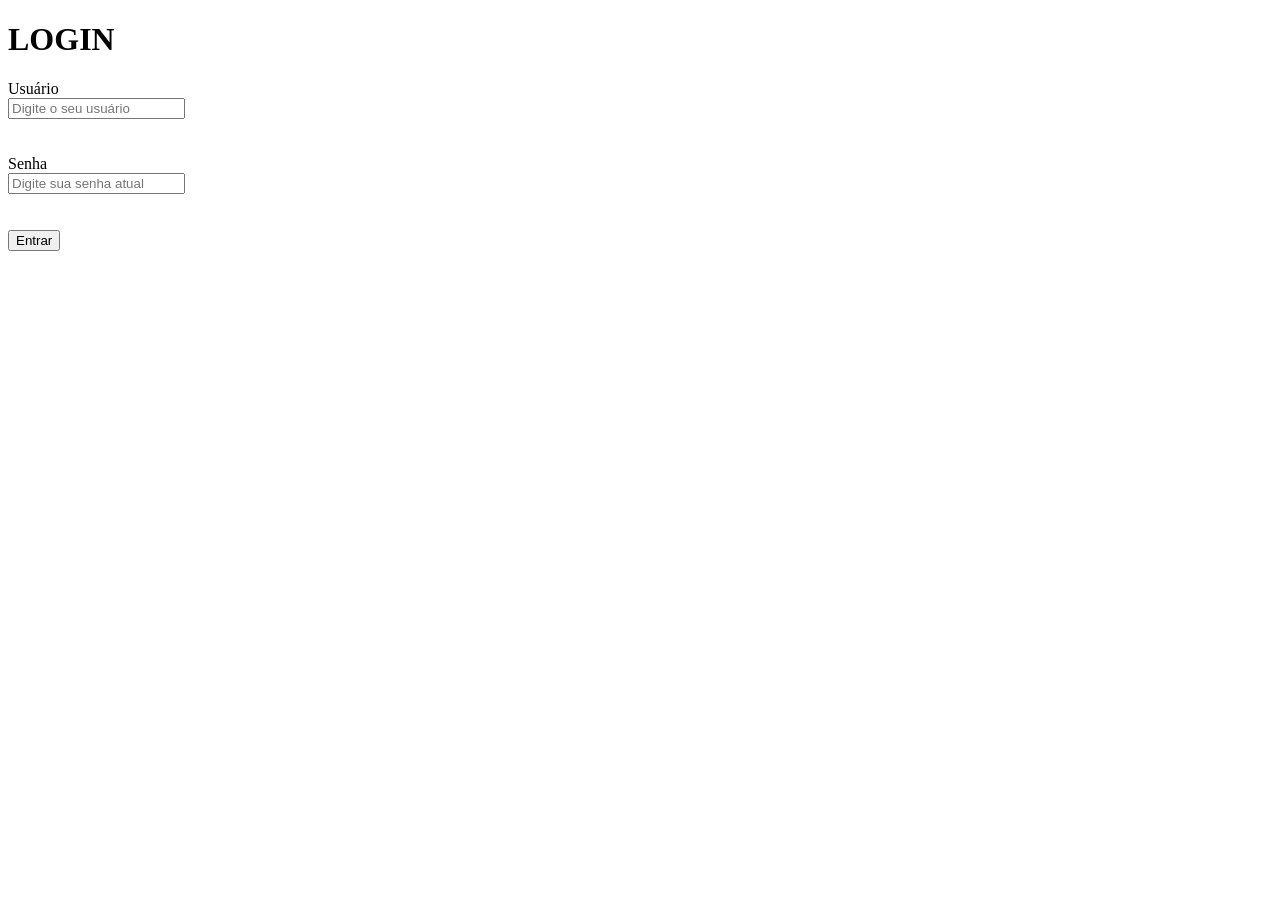
==== index.html @ 0d7a18c6 "Adição da página de login e com a validação implementada." ====
<!DOCTYPE html>
<html lang="pt-br">
<head>
    <meta charset="UTF-8">
    <meta name="viewport" content="width=device-width, initial-scale=1.0">
    <title>Login</title>
</head>
<body>
    <h1>LOGIN</h1>
    <form id="formLogin">
        <label for="usuario">Usuário</label><br>
        <input type="text" id="usuario" name="usuario" placeholder="Digite o seu usuário" required><br>
        <small id="erro_usuario"></small><br><br>

        <label for="senha">Senha</label><br>
        <input type="password" id="senha" name="senha" placeholder="Digite sua senha atual" required><br>
        <small id="erro_senha"></small><br><br>

        <button type="submit" id="_botao_login">Entrar</button>
        
        
    </form>

    <script src="login.js"></script>
</body>
</html>
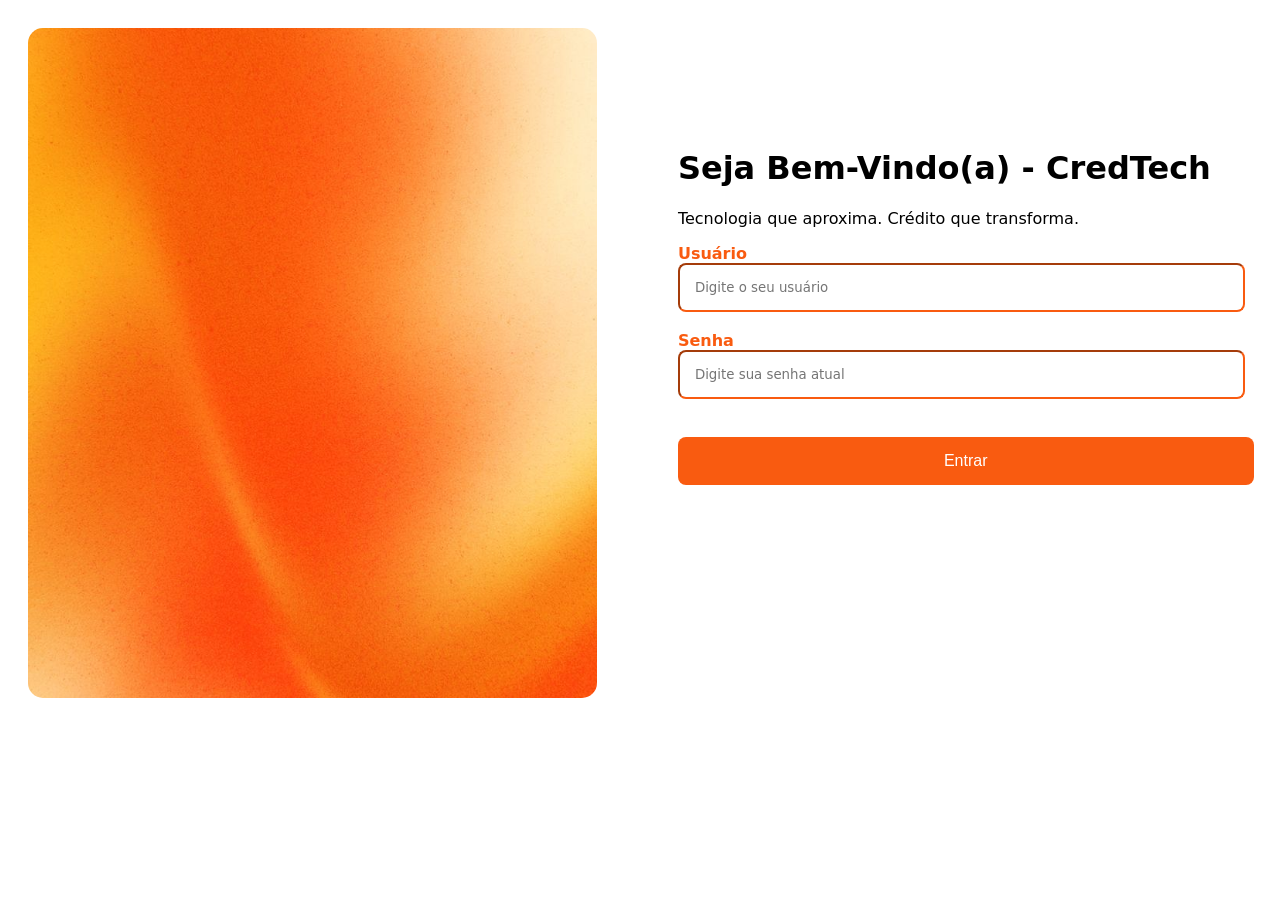
==== commit 2b9537e0: "Página de css do login." ====
--- a/index.html
+++ b/index.html
@@ -3,23 +3,34 @@
 <head>
     <meta charset="UTF-8">
     <meta name="viewport" content="width=device-width, initial-scale=1.0">
+    <link rel="stylesheet" href="login.css">
     <title>Login</title>
 </head>
 <body>
-    <h1>LOGIN</h1>
-    <form id="formLogin">
-        <label for="usuario">Usuário</label><br>
-        <input type="text" id="usuario" name="usuario" placeholder="Digite o seu usuário" required><br>
-        <small id="erro_usuario"></small><br><br>
 
-        <label for="senha">Senha</label><br>
-        <input type="password" id="senha" name="senha" placeholder="Digite sua senha atual" required><br>
-        <small id="erro_senha"></small><br><br>
+    <div class="content">
+        <div class="box_img">
+            <img src="img/login.jpeg" alt="CredTech">
+        </div>
 
-        <button type="submit" id="_botao_login">Entrar</button>
-        
-        
-    </form>
+        <div id="dados_login">
+            <h1>Seja Bem-Vindo(a) - CredTech</h1>
+            <p>Tecnologia que aproxima. Crédito que transforma.</p>
+
+            <form id="formLogin">
+                <label for="usuario">Usuário</label><br>
+                <input type="text" id="usuario" name="usuario" placeholder="Digite o seu usuário" required><br>
+                <small id="erro_usuario"></small><br>
+
+                <label for="senha">Senha</label><br>
+                <input type="password" id="senha" name="senha" placeholder="Digite sua senha atual" required><br>
+                <small id="erro_senha"></small><br><br>
+
+                <button type="submit" id="_botao_login">Entrar</button>
+                
+            </form>
+        </div>
+    </div>
 
     <script src="login.js"></script>
 </body>
--- a/login.css
+++ b/login.css
@@ -0,0 +1,60 @@
+/*Body -----------------------------------------------------------------*/
+body {
+    background-color: white;
+    font-family: system-ui, -apple-system, BlinkMacSystemFont, 'Segoe UI', Roboto, Oxygen, Ubuntu, Cantarell, 'Open Sans', 'Helvetica Neue', sans-serif;
+}
+
+/*Página de Login -----------------------------------------------------------------*/
+.content {
+    display: flex;
+}
+/* caixa da imagem */
+.box_img {
+    width: 45%;
+    height: 670px;
+    padding: 20px;
+    border-radius: 15px;
+    overflow: hidden;
+}
+/* imagem */
+.box_img img {
+    width: 100%;
+    height: 100%;
+    object-fit: cover;
+    border-radius: 15px;
+}
+/*Container com o texto do Login*/
+#dados_login {
+    max-width: 1100px;
+    margin: 0 auto;
+    margin-top: 120px;
+    text-align: left;
+}
+/*Formulário*/
+#formLogin #usuario, #formLogin #senha {
+    width: 100%;
+    padding: 15px;
+    border-radius: 8px;
+    border-color: #f95b10;
+    font-family: system-ui, -apple-system, BlinkMacSystemFont, 'Segoe UI', Roboto, Oxygen, Ubuntu, Cantarell, 'Open Sans', 'Helvetica Neue', sans-serif;
+}
+#formLogin label{
+    color: #f95b10;
+    font-family: system-ui, -apple-system, BlinkMacSystemFont, 'Segoe UI', Roboto, Oxygen, Ubuntu, Cantarell, 'Open Sans', 'Helvetica Neue', sans-serif;
+    font-weight: bold;
+}
+#formLogin input:focus {
+    border: 2px solid #f95b10;
+    outline: none;
+}
+/*Botão de Login*/
+#_botao_login {
+    width: 108%;
+    padding: 15px;
+    border-radius: 8px;
+    background-color: #f95b10;
+    border: none;
+    color: white;
+    font-size: 16px;
+    cursor: pointer;
+}
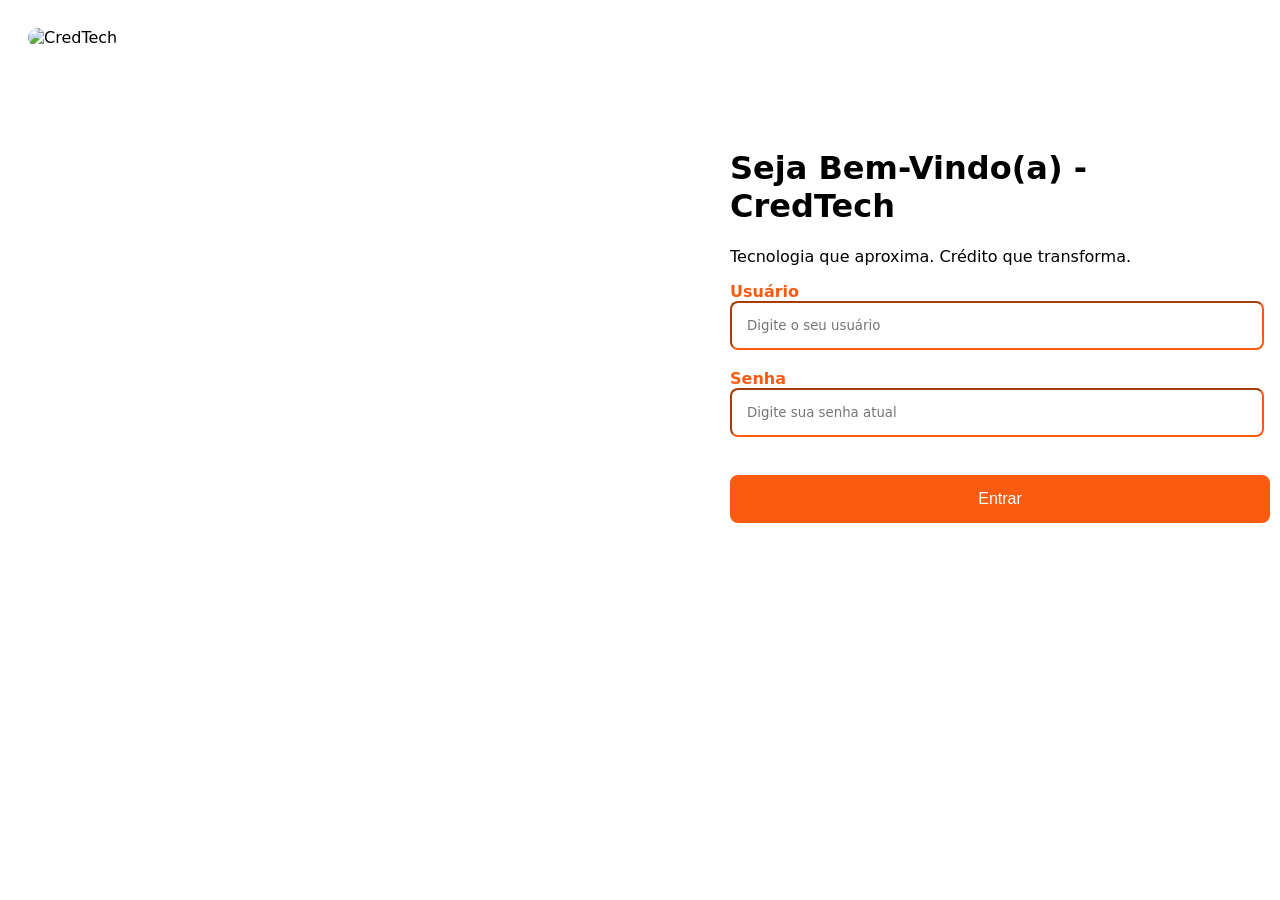
==== commit cf69e75c: "Atualização e finalização do Login." ====
--- a/index.html
+++ b/index.html
@@ -10,7 +10,7 @@
 
     <div class="content">
         <div class="box_img">
-            <img src="img/login.jpeg" alt="CredTech">
+            <img src="img/login.gif" alt="CredTech">
         </div>
 
         <div id="dados_login">
--- a/login.css
+++ b/login.css
@@ -10,7 +10,7 @@
 }
 /* caixa da imagem */
 .box_img {
-    width: 45%;
+    width: 50%;
     height: 670px;
     padding: 20px;
     border-radius: 15px;
@@ -25,9 +25,10 @@
 }
 /*Container com o texto do Login*/
 #dados_login {
-    max-width: 1100px;
-    margin: 0 auto;
+    flex: 1;
+    max-width: 500px;
     margin-top: 120px;
+    margin-left: 50px;
     text-align: left;
 }
 /*Formulário*/
@@ -57,4 +58,9 @@
     color: white;
     font-size: 16px;
     cursor: pointer;
+    transition: background-color 0.3s ease;
+}
+#_botao_login:hover {
+    color: white;
+    background-color: #fdae60;
 }
